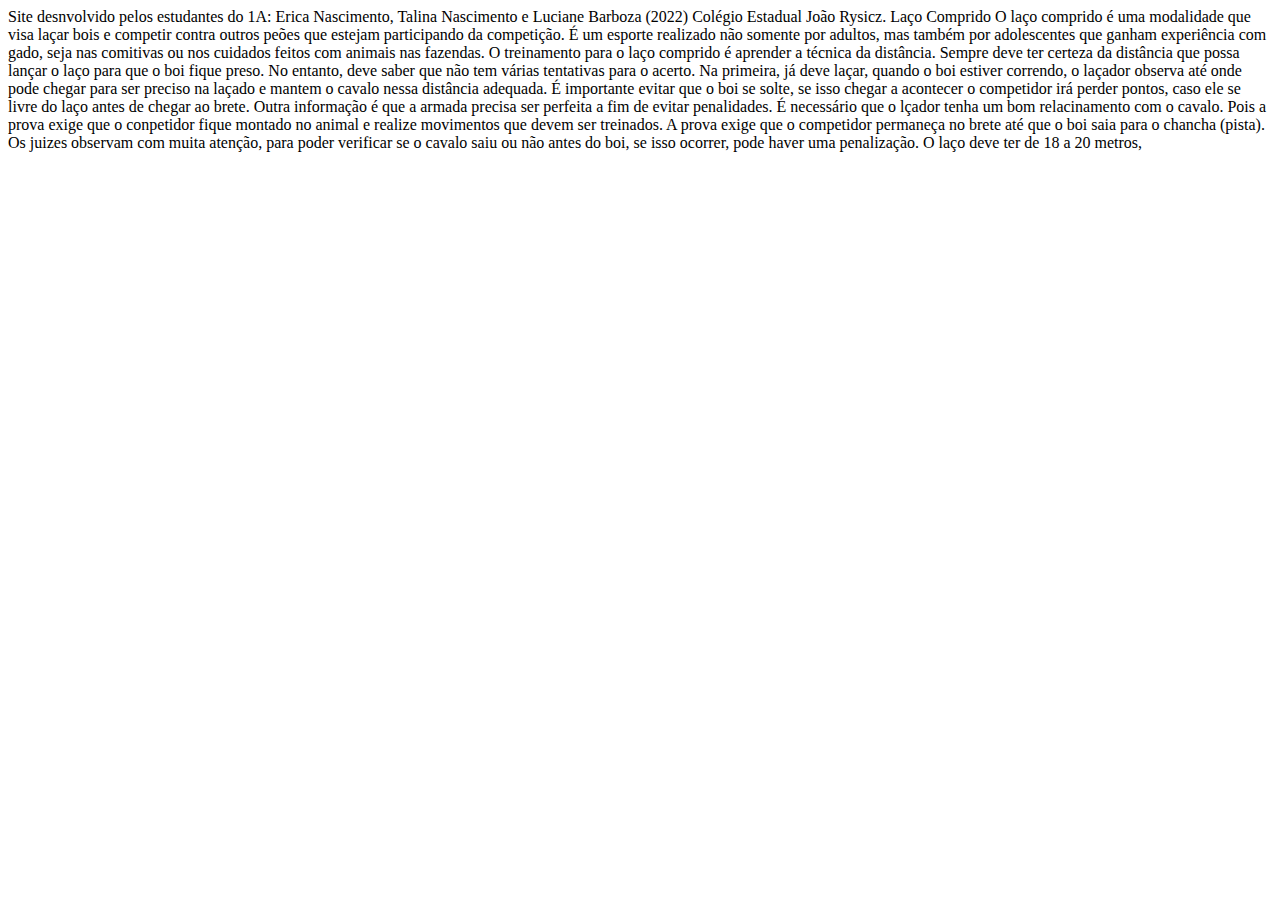
==== index.html @ 92636bbd "upload do arquivo principal" ====
<!DOCTYPE html>
<html lang="pt-br">
	<head>

Site desnvolvido pelos estudantes do 1A: Erica Nascimento, Talina Nascimento e Luciane Barboza (2022) Colégio Estadual João Rysicz.

Laço Comprido

O laço comprido é uma modalidade que visa laçar bois e competir contra outros peões que estejam participando da competição. É um esporte realizado não somente por adultos, mas também por adolescentes que ganham 
experiência com gado, seja nas comitivas ou nos cuidados feitos com animais nas fazendas.

O treinamento para o laço comprido é aprender a técnica da distância. Sempre deve ter certeza da distância que possa lançar o laço para que o boi fique preso. No entanto, deve saber que não tem várias tentativas para o acerto. Na primeira, já deve laçar, quando o boi estiver correndo, o laçador observa até onde pode chegar para ser preciso na laçado e mantem o cavalo nessa distância adequada.

É importante evitar que o boi se solte, se isso chegar a acontecer o competidor irá perder pontos, caso ele se livre do laço antes de chegar ao brete. Outra informação é que a armada precisa ser perfeita a fim de evitar penalidades. É necessário que o lçador tenha um bom relacinamento com o cavalo. Pois a prova exige que o conpetidor fique montado no animal e realize movimentos que devem ser treinados.

A prova exige que o competidor permaneça no brete até que o boi saia para o chancha (pista). Os juizes observam com muita atenção, para poder verificar se o cavalo saiu ou não antes do boi, se isso ocorrer, pode haver uma penalização. O laço deve ter de 18 a 20 metros,
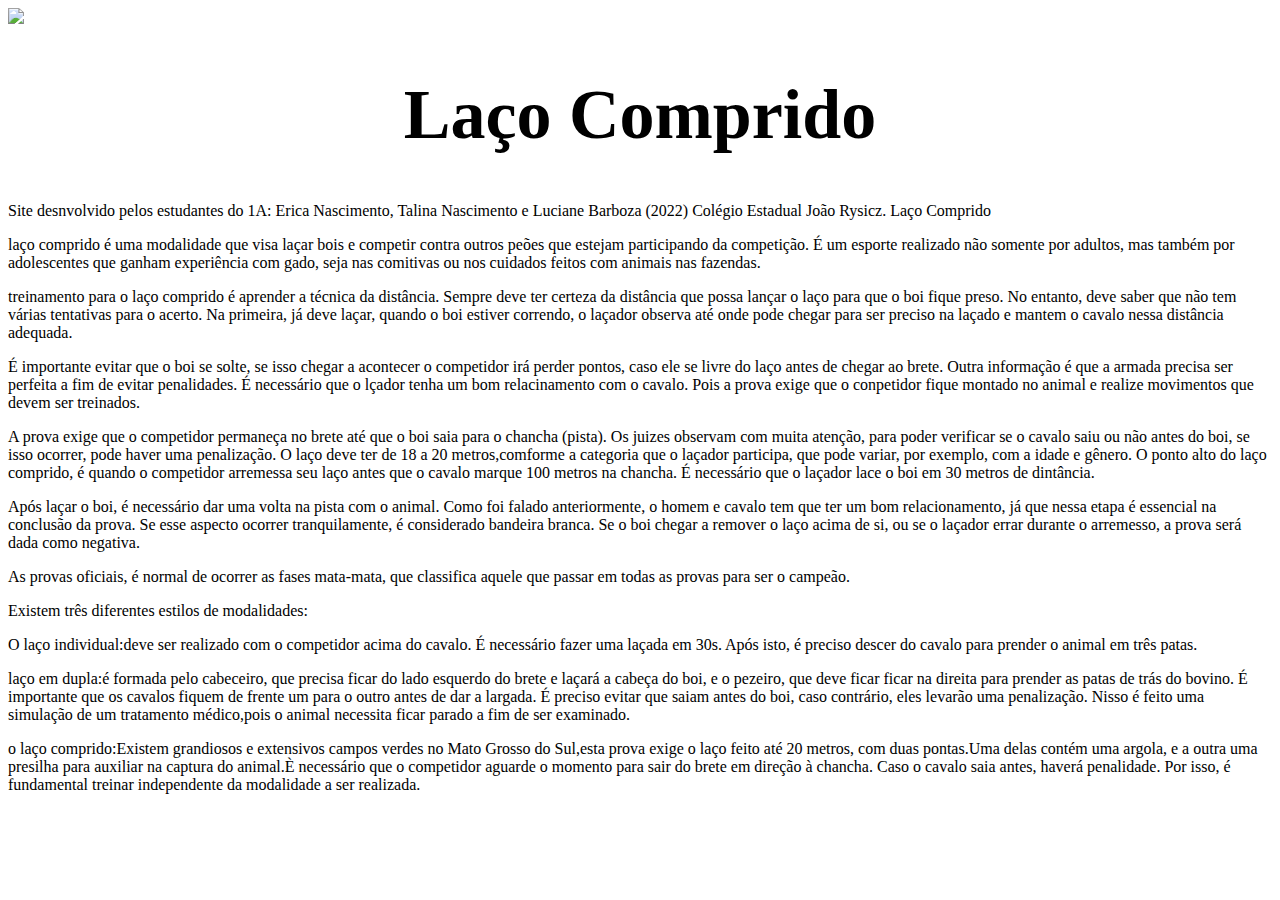
==== commit 5d875c7f: "Atualização do dia 01 de setembro" ====
--- a/index.html
+++ b/index.html
@@ -1,16 +1,36 @@
+
 <!DOCTYPE html>
 <html lang="pt-br">
 	<head>
+		<meta charset="UTF-8">
+		<link rel="stylesheet" href="projeto.css">
+		<title>Laço Comprido</title>
+	</head>
+
+	<body>
+		<img id="capa" src="capa.jpg">
+			<h1>Laço Comprido</h1>
 
 Site desnvolvido pelos estudantes do 1A: Erica Nascimento, Talina Nascimento e Luciane Barboza (2022) Colégio Estadual João Rysicz.
 
 Laço Comprido
 
-O laço comprido é uma modalidade que visa laçar bois e competir contra outros peões que estejam participando da competição. É um esporte realizado não somente por adultos, mas também por adolescentes que ganham 
-experiência com gado, seja nas comitivas ou nos cuidados feitos com animais nas fazendas.
+<p> laço comprido é uma modalidade que visa laçar bois e competir contra outros peões que estejam participando da competição. É um esporte realizado não somente por adultos, mas também por adolescentes que ganham 
+experiência com gado, seja nas comitivas ou nos cuidados feitos com animais nas fazendas.</p>
 
-O treinamento para o laço comprido é aprender a técnica da distância. Sempre deve ter certeza da distância que possa lançar o laço para que o boi fique preso. No entanto, deve saber que não tem várias tentativas para o acerto. Na primeira, já deve laçar, quando o boi estiver correndo, o laçador observa até onde pode chegar para ser preciso na laçado e mantem o cavalo nessa distância adequada.
+<p> treinamento para o laço comprido é aprender a técnica da distância. Sempre deve ter certeza da distância que possa lançar o laço para que o boi fique preso. No entanto, deve saber que não tem várias tentativas para o acerto. Na primeira, já deve laçar, quando o boi estiver correndo, o laçador observa até onde pode chegar para ser preciso na laçado e mantem o cavalo nessa distância adequada.</p>
 
-É importante evitar que o boi se solte, se isso chegar a acontecer o competidor irá perder pontos, caso ele se livre do laço antes de chegar ao brete. Outra informação é que a armada precisa ser perfeita a fim de evitar penalidades. É necessário que o lçador tenha um bom relacinamento com o cavalo. Pois a prova exige que o conpetidor fique montado no animal e realize movimentos que devem ser treinados.
+<p> É importante evitar que o boi se solte, se isso chegar a acontecer o competidor irá perder pontos, caso ele se livre do laço antes de chegar ao brete. Outra informação é que a armada precisa ser perfeita a fim de evitar penalidades. É necessário que o lçador tenha um bom relacinamento com o cavalo. Pois a prova exige que o conpetidor fique montado no animal e realize movimentos que devem ser treinados.</p>
 
-A prova exige que o competidor permaneça no brete até que o boi saia para o chancha (pista). Os juizes observam com muita atenção, para poder verificar se o cavalo saiu ou não antes do boi, se isso ocorrer, pode haver uma penalização. O laço deve ter de 18 a 20 metros, +<p> A prova exige que o competidor permaneça no brete até que o boi saia para o chancha (pista). Os juizes observam com muita atenção, para poder verificar se o cavalo saiu ou não antes do boi, se isso ocorrer, pode haver uma penalização. O laço deve ter de 18 a 20 metros,comforme a categoria que o laçador participa, que pode variar, por exemplo, com a idade e gênero. O ponto alto do laço comprido, é quando o competidor arremessa seu laço antes que o cavalo marque 100 metros na chancha. É necessário que o laçador lace o boi em 30 metros de dintância.</p>
+
+<p> Após laçar o boi, é necessário dar uma volta na pista com o animal. Como foi falado anteriormente, o homem e cavalo tem que ter um bom relacionamento, já que nessa etapa é essencial na conclusão da prova. Se esse aspecto ocorrer tranquilamente, é considerado bandeira branca. Se o boi chegar a remover o laço acima de si, ou se o laçador errar durante o arremesso, a prova será dada como negativa.</p>
+
+<p> As provas oficiais, é normal de ocorrer as fases mata-mata, que classifica aquele que passar em todas as provas para ser o campeão.</p>
+
+Existem três diferentes estilos de modalidades:
+<p> O laço individual:deve ser realizado com o competidor acima do cavalo. É necessário fazer uma laçada em 30s. Após isto, é preciso descer do cavalo para prender o animal em três patas.</p>
+
+<p> laço em dupla:é formada pelo cabeceiro, que precisa ficar do lado esquerdo do brete e laçará a cabeça do boi, e o pezeiro, que deve ficar ficar na direita para prender as patas de trás do bovino. É importante que os cavalos fiquem de frente um para o outro antes de dar a largada. É preciso evitar que saiam antes do boi, caso contrário, eles levarão uma penalização. Nisso é feito uma simulação de um tratamento médico,pois o animal necessita ficar parado a fim de ser examinado.</p>
+
+<p> o laço comprido:Existem grandiosos e extensivos campos verdes no Mato Grosso do Sul,esta prova exige o laço feito até 20 metros, com duas pontas.Uma delas contém uma argola, e a outra uma presilha para auxiliar na captura do animal.È necessário que o competidor aguarde o momento para sair do brete em direção à chancha. Caso o cavalo saia antes, haverá penalidade. Por isso, é fundamental treinar independente da modalidade a ser realizada. </p>--- a/projeto.css
+++ b/projeto.css
@@ -0,0 +1,8 @@
+body {
+	background: #EOFFFF;}
+
+h1{
+	font-size: 70px;
+	text-align: center;
+	color: #OOF118;
+}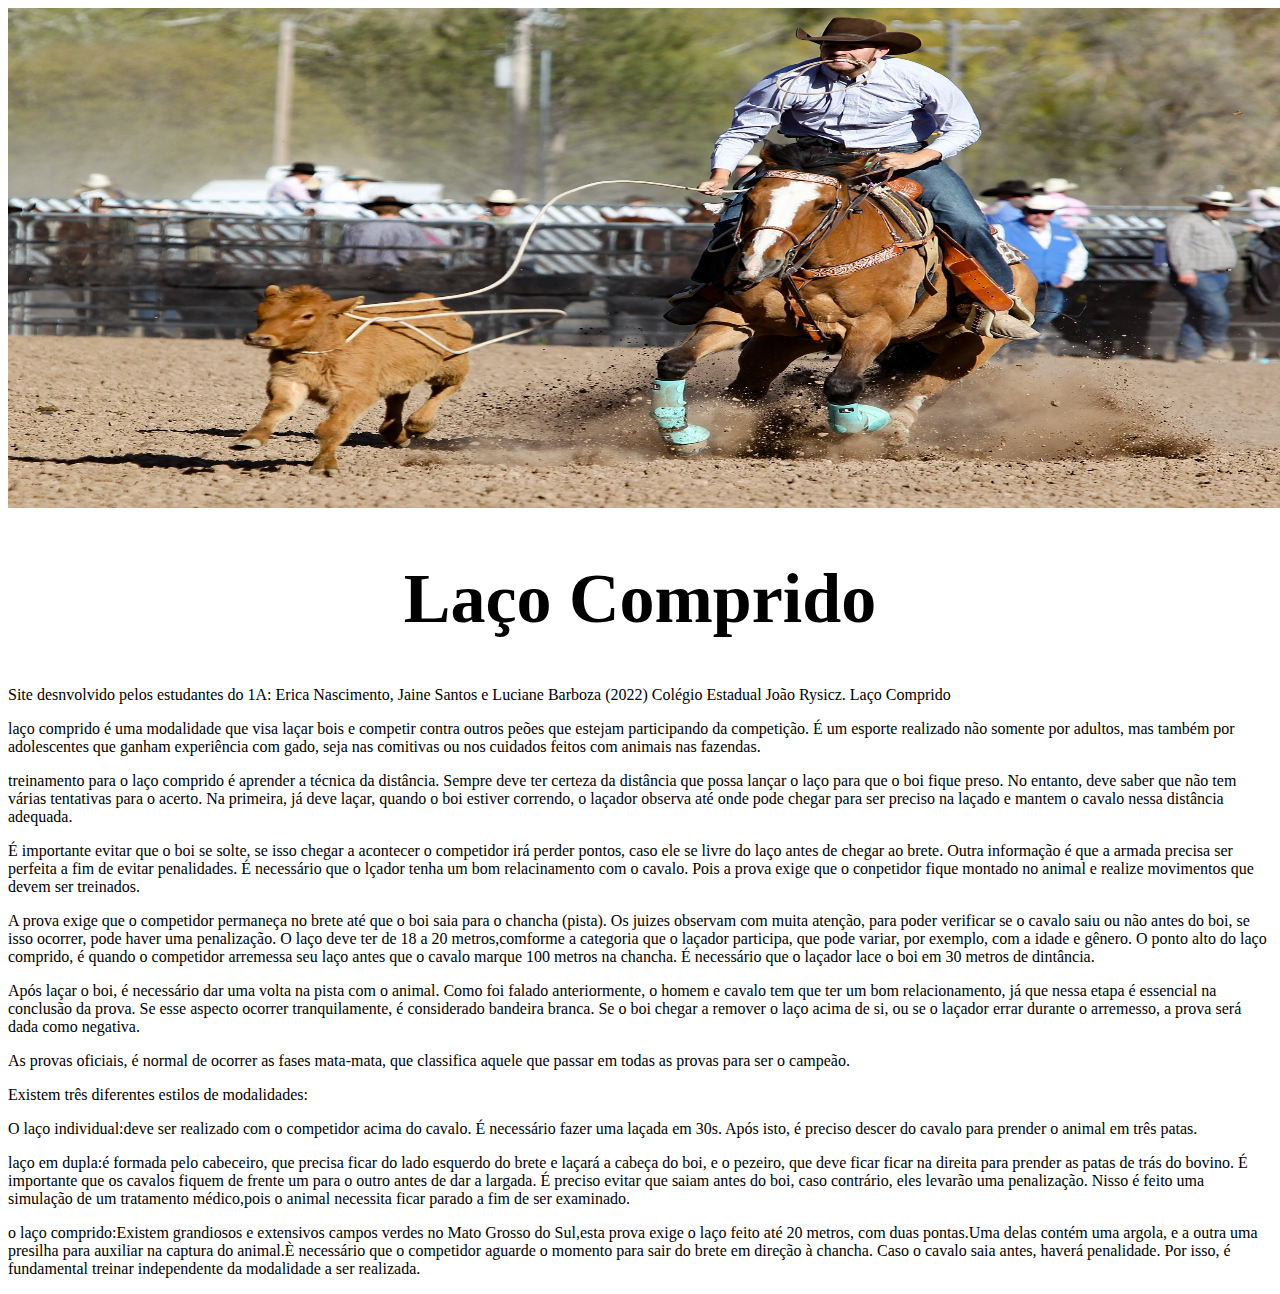
==== commit 6147510d: "atualização do dia 8 de setembro" ====
--- a/index.html
+++ b/index.html
@@ -9,9 +9,10 @@
 
 	<body>
 		<img id="capa" src="capa.jpg">
+		
 			<h1>Laço Comprido</h1>
 
-Site desnvolvido pelos estudantes do 1A: Erica Nascimento, Talina Nascimento e Luciane Barboza (2022) Colégio Estadual João Rysicz.
+Site desnvolvido pelos estudantes do 1A: Erica Nascimento, Jaine Santos e Luciane Barboza (2022) Colégio Estadual João Rysicz.
 
 Laço Comprido
 
@@ -33,4 +34,5 @@
 
 <p> laço em dupla:é formada pelo cabeceiro, que precisa ficar do lado esquerdo do brete e laçará a cabeça do boi, e o pezeiro, que deve ficar ficar na direita para prender as patas de trás do bovino. É importante que os cavalos fiquem de frente um para o outro antes de dar a largada. É preciso evitar que saiam antes do boi, caso contrário, eles levarão uma penalização. Nisso é feito uma simulação de um tratamento médico,pois o animal necessita ficar parado a fim de ser examinado.</p>
 
-<p> o laço comprido:Existem grandiosos e extensivos campos verdes no Mato Grosso do Sul,esta prova exige o laço feito até 20 metros, com duas pontas.Uma delas contém uma argola, e a outra uma presilha para auxiliar na captura do animal.È necessário que o competidor aguarde o momento para sair do brete em direção à chancha. Caso o cavalo saia antes, haverá penalidade. Por isso, é fundamental treinar independente da modalidade a ser realizada. </p>+<p> o laço comprido:Existem grandiosos e extensivos campos verdes no Mato Grosso do Sul,esta prova exige o laço feito até 20 metros, com duas pontas.Uma delas contém uma argola, e a outra uma presilha para auxiliar na captura do animal.È necessário que o competidor aguarde o momento para sair do brete em direção à chancha. Caso o cavalo saia antes, haverá penalidade. Por isso, é fundamental treinar independente da modalidade a ser realizada. </p>
+
--- a/projeto.css
+++ b/projeto.css
@@ -5,4 +5,8 @@
 	font-size: 70px;
 	text-align: center;
 	color: #OOF118;
+}
+#capa {
+	height: 500px;
+	width: 1400px;
 }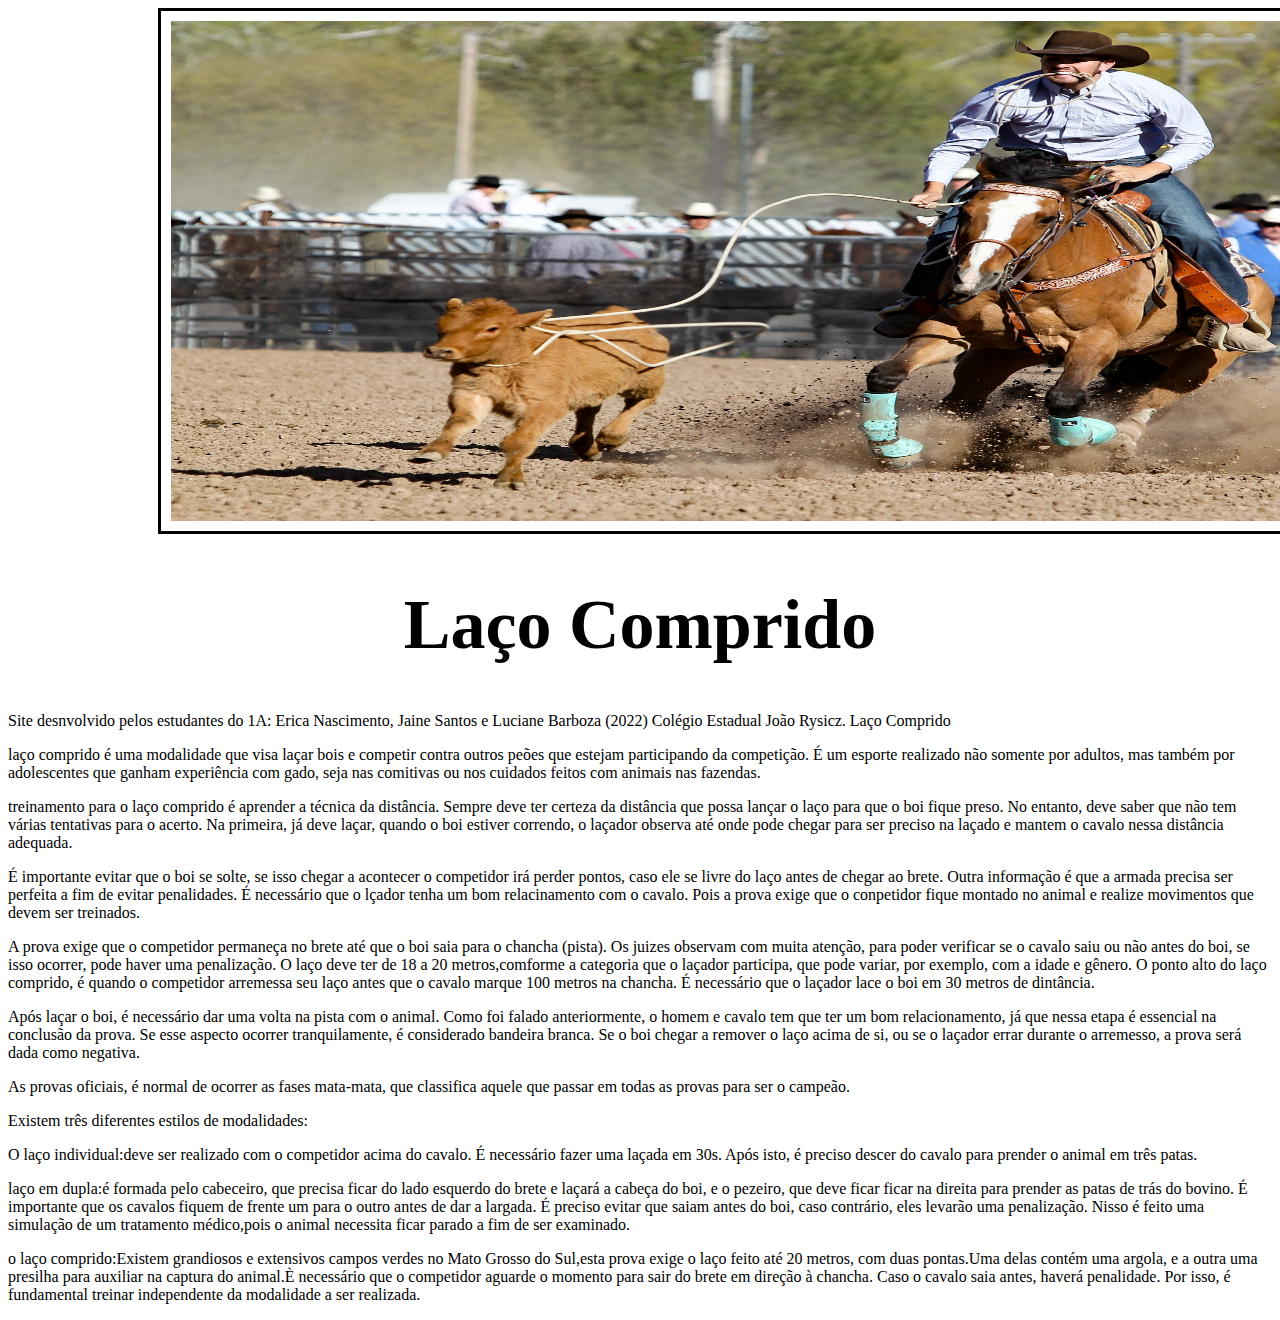
==== commit 08982886: "atualização do dia 15 de setembro" ====
--- a/index.html
+++ b/index.html
@@ -16,8 +16,7 @@
 
 Laço Comprido
 
-<p> laço comprido é uma modalidade que visa laçar bois e competir contra outros peões que estejam participando da competição. É um esporte realizado não somente por adultos, mas também por adolescentes que ganham 
-experiência com gado, seja nas comitivas ou nos cuidados feitos com animais nas fazendas.</p>
+<p> laço comprido é uma modalidade que visa laçar bois e competir contra outros peões que estejam participando da competição. É um esporte realizado não somente por adultos, mas também por adolescentes que ganham experiência com gado, seja nas comitivas ou nos cuidados feitos com animais nas fazendas.</p>
 
 <p> treinamento para o laço comprido é aprender a técnica da distância. Sempre deve ter certeza da distância que possa lançar o laço para que o boi fique preso. No entanto, deve saber que não tem várias tentativas para o acerto. Na primeira, já deve laçar, quando o boi estiver correndo, o laçador observa até onde pode chegar para ser preciso na laçado e mantem o cavalo nessa distância adequada.</p>
 
--- a/projeto.css
+++ b/projeto.css
@@ -8,5 +8,8 @@
 }
 #capa {
 	height: 500px;
-	width: 1400px;
+	width: 1500px;
+	padding: 10px;
+	margin-left: 150px;
+	border: solid #000000;
 }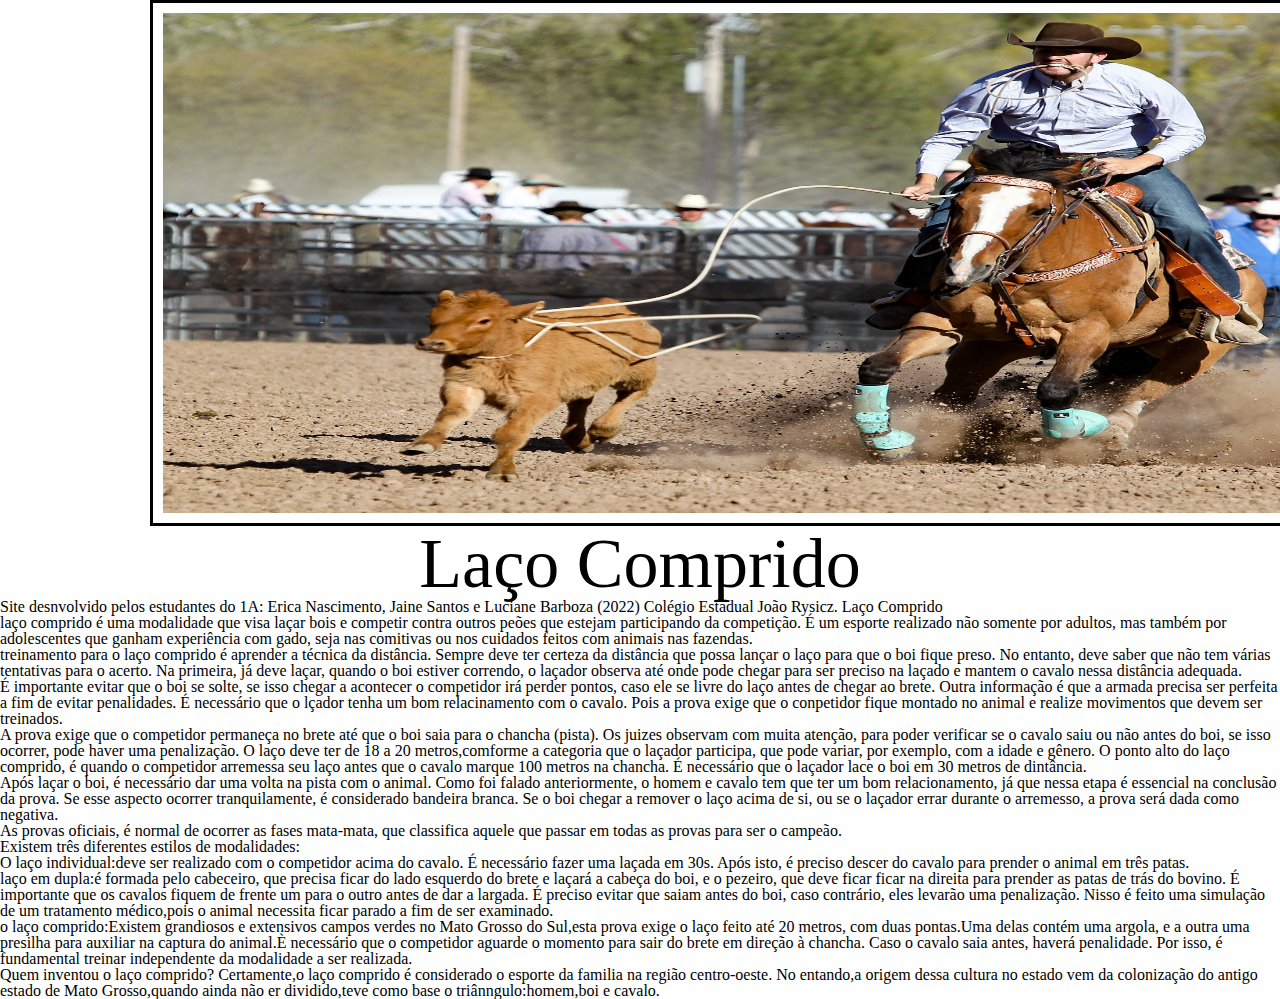
==== commit 23cc9c35: "upload do dia 22/09/2022" ====
--- a/index.html
+++ b/index.html
@@ -3,11 +3,12 @@
 <html lang="pt-br">
 	<head>
 		<meta charset="UTF-8">
+		<link rel="stylesheet" href="reset.css">
 		<link rel="stylesheet" href="projeto.css">
 		<title>Laço Comprido</title>
 	</head>
 
-	<body>
+    <body>
 		<img id="capa" src="capa.jpg">
 		
 			<h1>Laço Comprido</h1>
@@ -35,3 +36,6 @@
 
 <p> o laço comprido:Existem grandiosos e extensivos campos verdes no Mato Grosso do Sul,esta prova exige o laço feito até 20 metros, com duas pontas.Uma delas contém uma argola, e a outra uma presilha para auxiliar na captura do animal.È necessário que o competidor aguarde o momento para sair do brete em direção à chancha. Caso o cavalo saia antes, haverá penalidade. Por isso, é fundamental treinar independente da modalidade a ser realizada. </p>
 
+ <p> Quem inventou o laço comprido? Certamente,o laço comprido é considerado o esporte da familia na região centro-oeste. No entando,a origem dessa cultura no estado vem da colonização do antigo estado de Mato Grosso,quando ainda não er dividido,teve como base o triânngulo:homem,boi e cavalo.</p>
+
+ 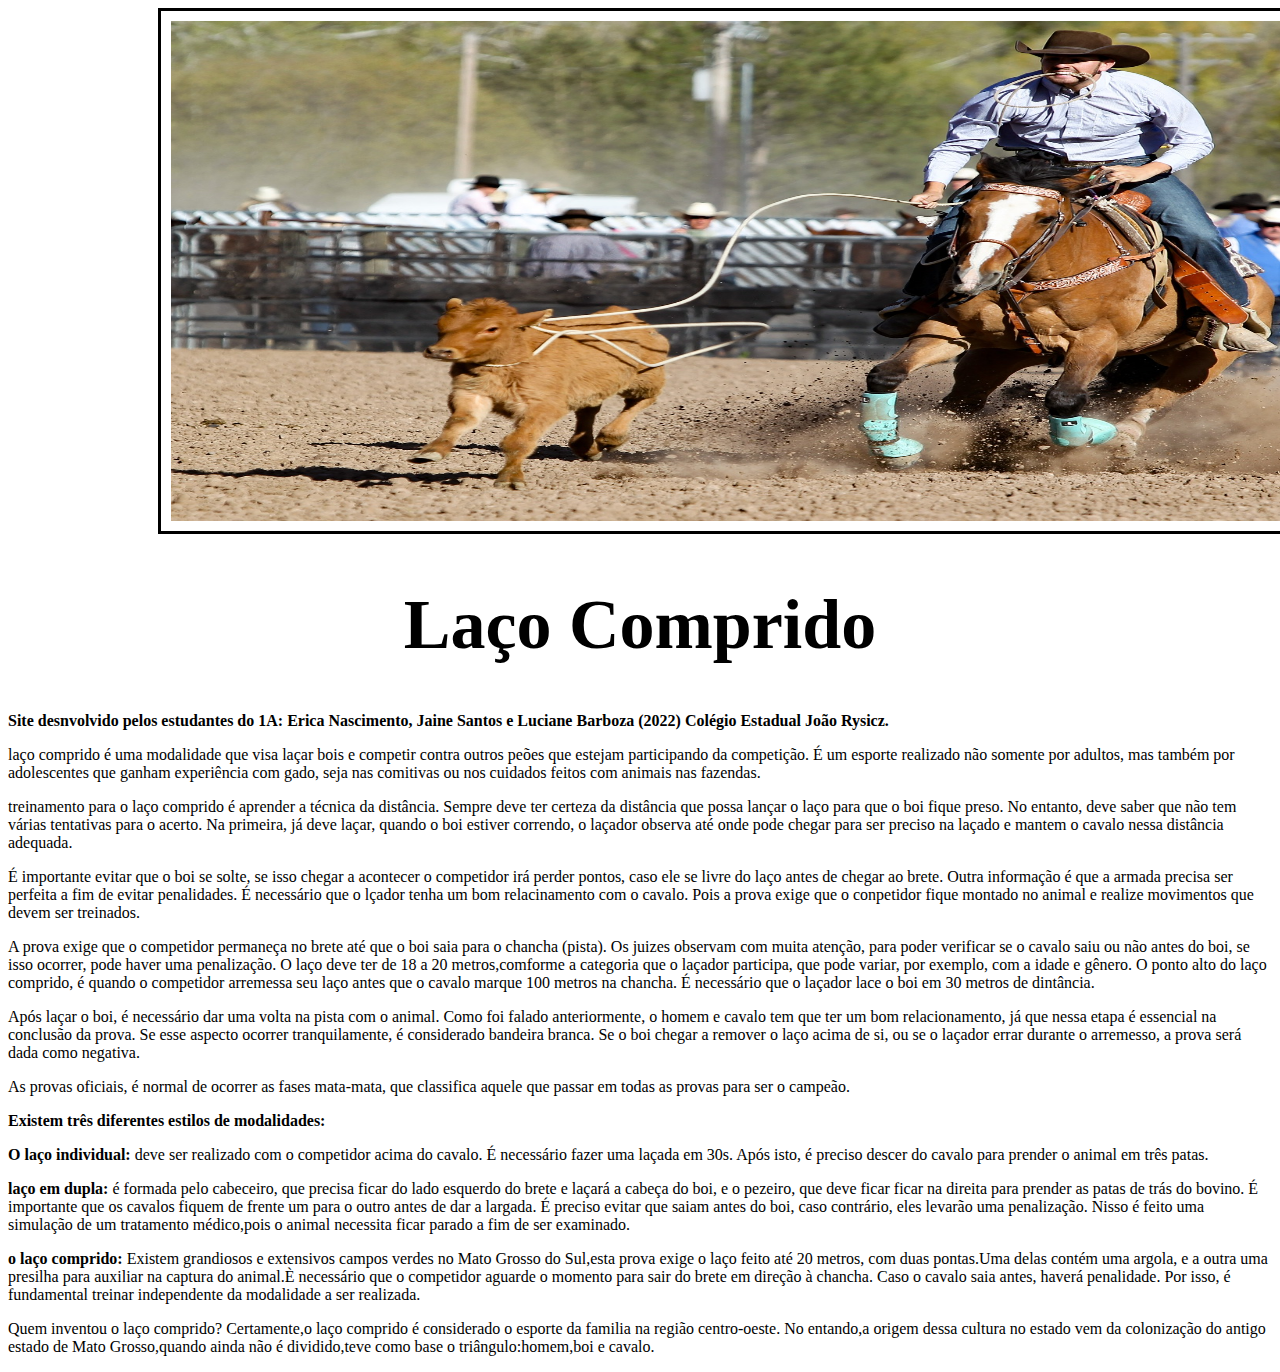
==== commit ab654b59: "Atualização do dia 29 de setembro" ====
--- a/index.html
+++ b/index.html
@@ -3,7 +3,6 @@
 <html lang="pt-br">
 	<head>
 		<meta charset="UTF-8">
-		<link rel="stylesheet" href="reset.css">
 		<link rel="stylesheet" href="projeto.css">
 		<title>Laço Comprido</title>
 	</head>
@@ -13,29 +12,33 @@
 		
 			<h1>Laço Comprido</h1>
 
-Site desnvolvido pelos estudantes do 1A: Erica Nascimento, Jaine Santos e Luciane Barboza (2022) Colégio Estadual João Rysicz.
+<strong>Site desnvolvido pelos estudantes do 1A: Erica Nascimento, Jaine Santos e Luciane Barboza (2022) Colégio Estadual João Rysicz.</strong>
 
-Laço Comprido
 
-<p> laço comprido é uma modalidade que visa laçar bois e competir contra outros peões que estejam participando da competição. É um esporte realizado não somente por adultos, mas também por adolescentes que ganham experiência com gado, seja nas comitivas ou nos cuidados feitos com animais nas fazendas.</p>
+	<p> laço comprido é uma modalidade que visa laçar bois e competir contra outros peões que estejam participando da competição. É um esporte realizado não somente por adultos, mas também por adolescentes que ganham experiência com gado, seja nas comitivas ou nos cuidados feitos com animais nas fazendas.</p>
 
-<p> treinamento para o laço comprido é aprender a técnica da distância. Sempre deve ter certeza da distância que possa lançar o laço para que o boi fique preso. No entanto, deve saber que não tem várias tentativas para o acerto. Na primeira, já deve laçar, quando o boi estiver correndo, o laçador observa até onde pode chegar para ser preciso na laçado e mantem o cavalo nessa distância adequada.</p>
+	<p> treinamento para o laço comprido é aprender a técnica da distância. Sempre deve ter certeza da distância que possa lançar o laço para que o boi fique preso. No entanto, deve saber que não tem várias tentativas para o acerto. Na primeira, já deve laçar, quando o boi estiver correndo, o laçador observa até onde pode chegar para ser preciso na laçado e mantem o cavalo nessa distância adequada.</p>
 
-<p> É importante evitar que o boi se solte, se isso chegar a acontecer o competidor irá perder pontos, caso ele se livre do laço antes de chegar ao brete. Outra informação é que a armada precisa ser perfeita a fim de evitar penalidades. É necessário que o lçador tenha um bom relacinamento com o cavalo. Pois a prova exige que o conpetidor fique montado no animal e realize movimentos que devem ser treinados.</p>
+	<p> É importante evitar que o boi se solte, se isso chegar a acontecer o competidor irá perder pontos, caso ele se livre do laço antes de chegar ao brete. Outra informação é que a armada precisa ser perfeita a fim de evitar penalidades. É necessário que o lçador tenha um bom relacinamento com o cavalo. Pois a prova exige que o conpetidor fique montado no animal e realize movimentos que devem ser treinados.</p>
 
-<p> A prova exige que o competidor permaneça no brete até que o boi saia para o chancha (pista). Os juizes observam com muita atenção, para poder verificar se o cavalo saiu ou não antes do boi, se isso ocorrer, pode haver uma penalização. O laço deve ter de 18 a 20 metros,comforme a categoria que o laçador participa, que pode variar, por exemplo, com a idade e gênero. O ponto alto do laço comprido, é quando o competidor arremessa seu laço antes que o cavalo marque 100 metros na chancha. É necessário que o laçador lace o boi em 30 metros de dintância.</p>
+	<p> A prova exige que o competidor permaneça no brete até que o boi saia para o chancha (pista). Os juizes observam com muita atenção, para poder verificar se o cavalo saiu ou não antes do boi, se isso ocorrer, pode haver uma penalização. O laço deve ter de 18 a 20 metros,comforme a categoria que o laçador participa, que pode variar, por exemplo, com a idade e gênero. O ponto alto do laço comprido, é quando o competidor arremessa seu laço antes que o cavalo marque 100 metros na chancha. É necessário que o laçador lace o boi em 30 metros de dintância.</p>
 
-<p> Após laçar o boi, é necessário dar uma volta na pista com o animal. Como foi falado anteriormente, o homem e cavalo tem que ter um bom relacionamento, já que nessa etapa é essencial na conclusão da prova. Se esse aspecto ocorrer tranquilamente, é considerado bandeira branca. Se o boi chegar a remover o laço acima de si, ou se o laçador errar durante o arremesso, a prova será dada como negativa.</p>
+	<p> Após laçar o boi, é necessário dar uma volta na pista com o animal. Como foi falado anteriormente, o homem e cavalo tem que ter um bom relacionamento, já que nessa etapa é essencial na conclusão da prova. Se esse aspecto ocorrer tranquilamente, é considerado bandeira branca. Se o boi chegar a remover o laço acima de si, ou se o laçador errar durante o arremesso, a prova será dada como negativa.</p>
 
 <p> As provas oficiais, é normal de ocorrer as fases mata-mata, que classifica aquele que passar em todas as provas para ser o campeão.</p>
 
-Existem três diferentes estilos de modalidades:
-<p> O laço individual:deve ser realizado com o competidor acima do cavalo. É necessário fazer uma laçada em 30s. Após isto, é preciso descer do cavalo para prender o animal em três patas.</p>
+<strong>Existem três diferentes estilos de modalidades:</strong>
+<p><strong>O laço individual:</strong> deve ser realizado com o competidor acima do cavalo. É necessário fazer uma laçada em 30s. Após isto, é preciso descer do cavalo para prender o animal em três patas.</p>
 
-<p> laço em dupla:é formada pelo cabeceiro, que precisa ficar do lado esquerdo do brete e laçará a cabeça do boi, e o pezeiro, que deve ficar ficar na direita para prender as patas de trás do bovino. É importante que os cavalos fiquem de frente um para o outro antes de dar a largada. É preciso evitar que saiam antes do boi, caso contrário, eles levarão uma penalização. Nisso é feito uma simulação de um tratamento médico,pois o animal necessita ficar parado a fim de ser examinado.</p>
+<p><strong>laço em dupla:</strong> é formada pelo cabeceiro, que precisa ficar do lado esquerdo do brete e laçará a cabeça do boi, e o pezeiro, que deve ficar ficar na direita para prender as patas de trás do bovino. É importante que os cavalos fiquem de frente um para o outro antes de dar a largada. É preciso evitar que saiam antes do boi, caso contrário, eles levarão uma penalização. Nisso é feito uma simulação de um tratamento médico,pois o animal necessita ficar parado a fim de ser examinado.</p>
 
-<p> o laço comprido:Existem grandiosos e extensivos campos verdes no Mato Grosso do Sul,esta prova exige o laço feito até 20 metros, com duas pontas.Uma delas contém uma argola, e a outra uma presilha para auxiliar na captura do animal.È necessário que o competidor aguarde o momento para sair do brete em direção à chancha. Caso o cavalo saia antes, haverá penalidade. Por isso, é fundamental treinar independente da modalidade a ser realizada. </p>
+<p><strong>o laço comprido:</strong>
+Existem grandiosos e extensivos campos verdes no Mato Grosso do Sul,esta prova exige o laço feito até 20 metros, com duas pontas.Uma delas contém uma argola, e a outra uma presilha para auxiliar na captura do animal.È necessário que o competidor aguarde o momento para sair do brete em direção à chancha. Caso o cavalo saia antes, haverá penalidade. Por isso, é fundamental treinar independente da modalidade a ser realizada. </p>
 
- <p> Quem inventou o laço comprido? Certamente,o laço comprido é considerado o esporte da familia na região centro-oeste. No entando,a origem dessa cultura no estado vem da colonização do antigo estado de Mato Grosso,quando ainda não er dividido,teve como base o triânngulo:homem,boi e cavalo.</p>
+<p> Quem inventou o laço comprido? Certamente,o laço comprido é considerado o esporte da familia na região centro-oeste. No entando,a origem dessa cultura no estado vem da colonização do antigo estado de Mato Grosso,quando ainda não é dividido,teve como base o triângulo:homem,boi e cavalo.</p>
+		
+		</body>
 
- +</html>
+ 
+
